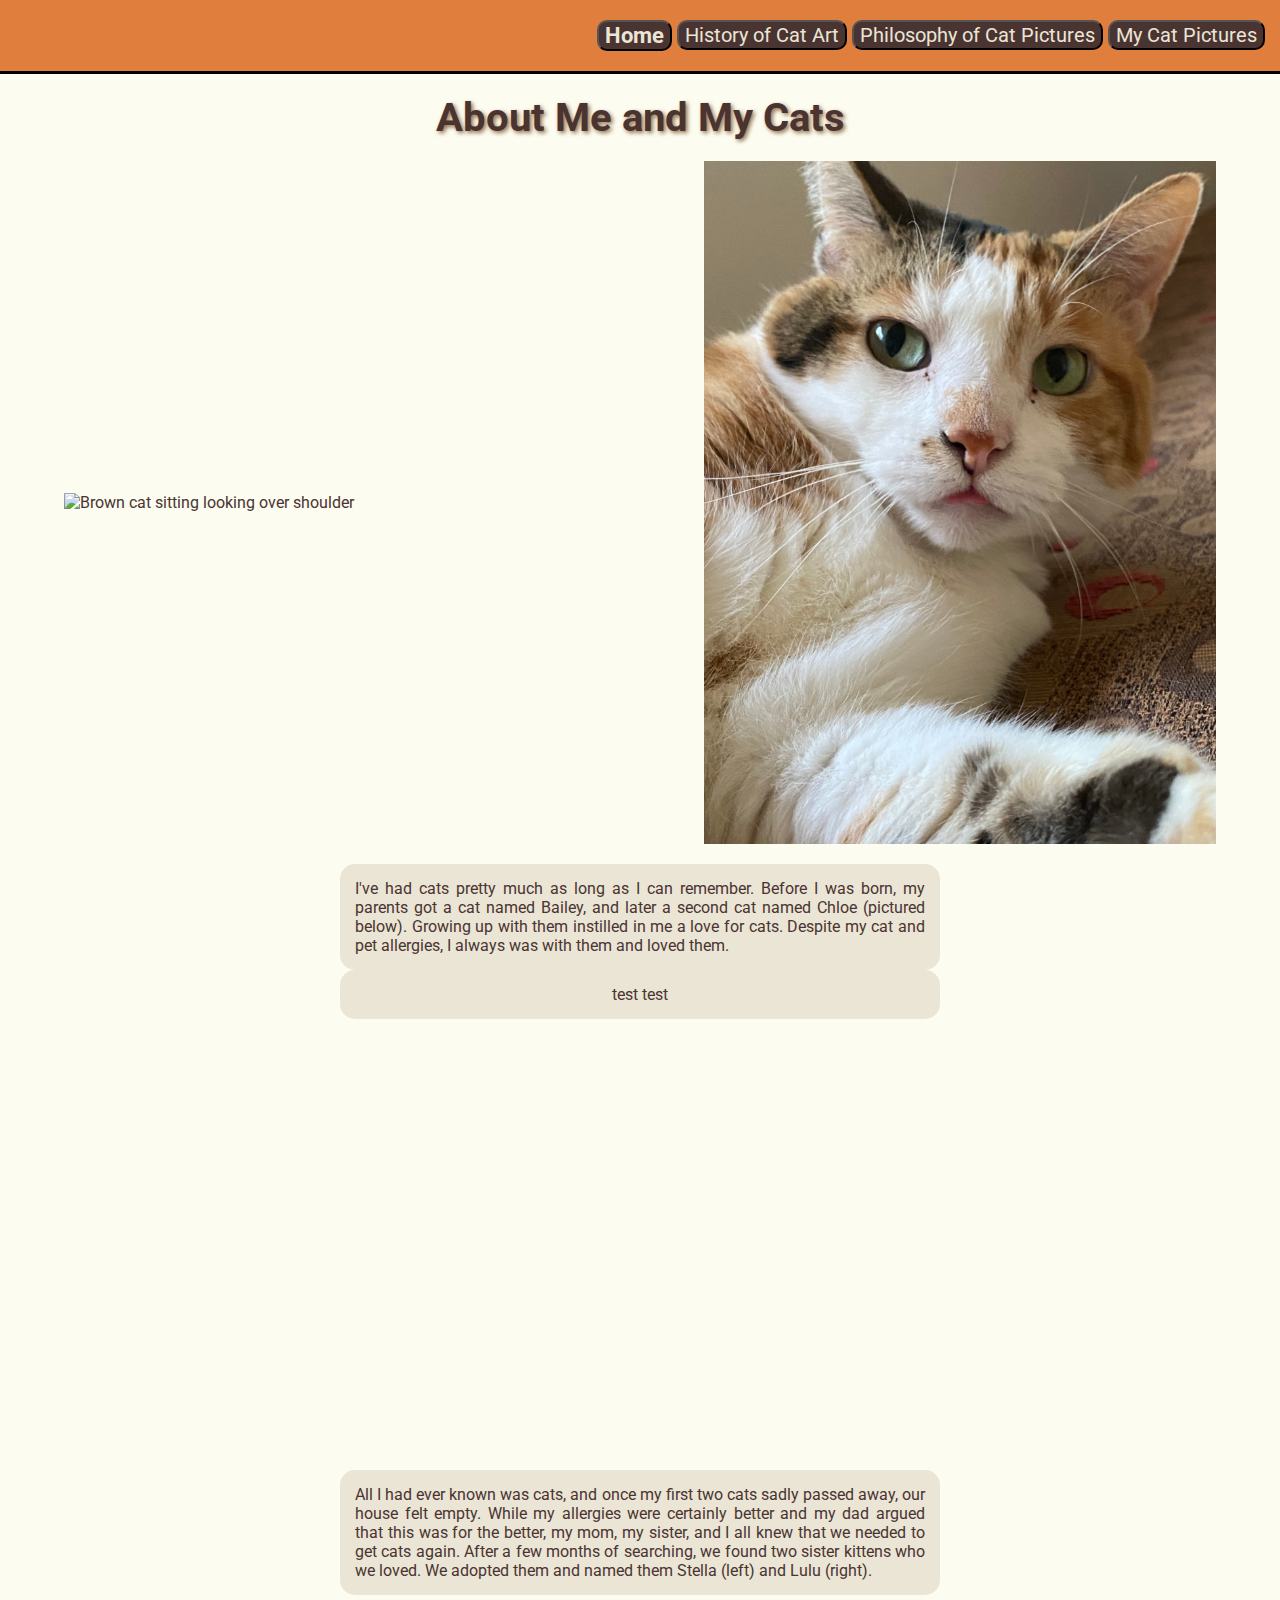
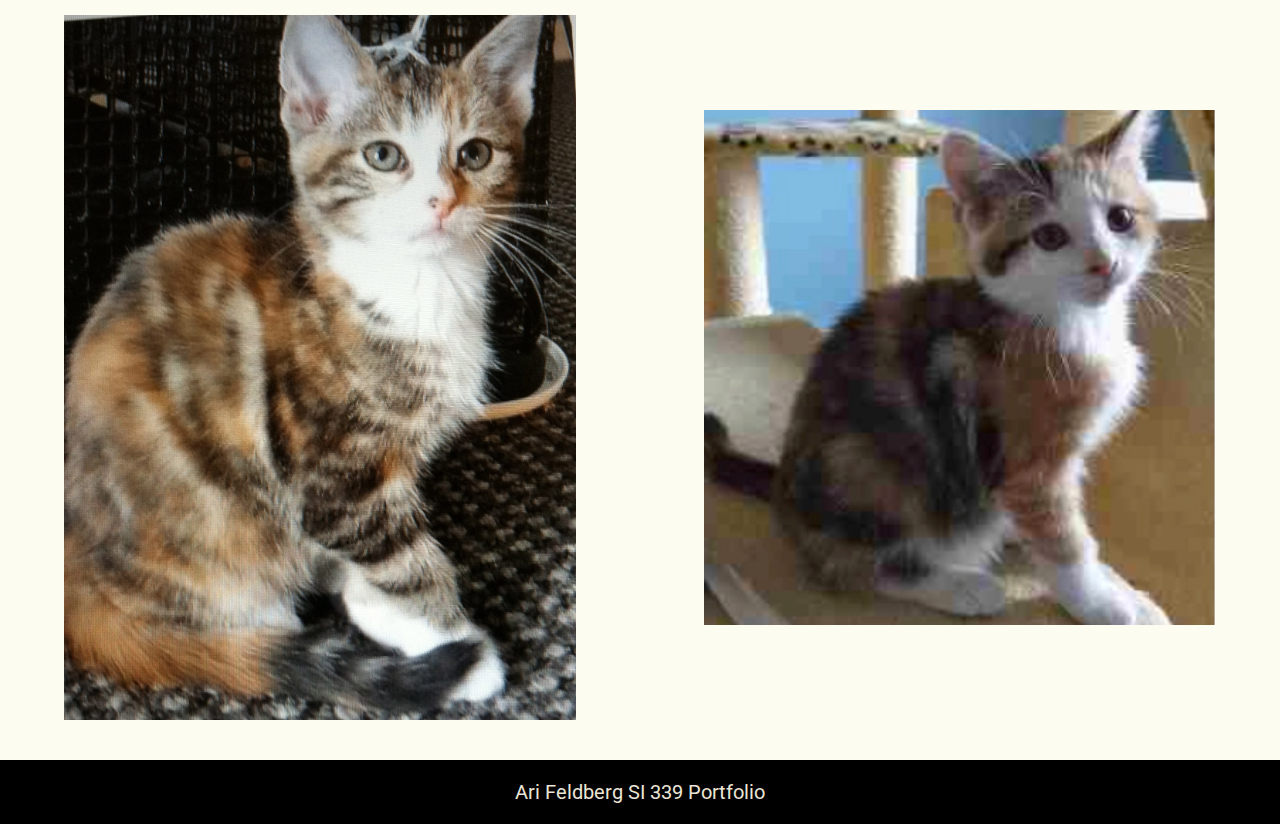
==== index.html @ af3c1567 "all files, but not done" ====
<!DOCTYPE html>
<html lang="en">
    <head>
        <meta charset="utf-8">
        <meta name="viewport" content="width=device-width, initial-scale-1.0">
        <link rel="stylesheet" type="text/css" href="css/html5reset.css">
        <link rel="stylesheet" type="text/css" href="css/style.css">
        <link rel="preconnect" href="https://fonts.googleapis.com">
        <link rel="preconnect" href="https://fonts.gstatic.com" crossorigin>
        <link href="https://fonts.googleapis.com/css2?family=Roboto:wght@400;700&display=swap" rel="stylesheet"> 
        <link rel="icon" type="image/x-icon" href="images/catpeek.gif">
        <title>Ari's Cat Homepage</title>
    </head>
    <body>
        <div class="skip"><a href="#skip">Skip to Main Content</a></div>
        <header class="aboutme">
            <nav>
                <ul class="nav_links">
                    <li class="nav_item"><a href="index.html"><button id="current">Home</button></a></li>
                    <li class="nav_item"><a href="history.html"><button>History of Cat Art</button></a></li>
                    <li class="nav_item"><a href="philosophy.html"><button>Philosophy of Cat Pictures</button></a></li>
                    <li class="nav_item"><a href="catpics.html"><button>My Cat Pictures</button></a></li>
                </ul>
            </nav>
        </header>
        <main class="aboutme" id="skip">
            <h1>About Me and My Cats</h1>
            <div class="articlevertpics">
                <img src="images/stellalookingback.jpeg" alt="Brown cat sitting looking over shoulder">
                <img src="images/lululayingback.jpeg" alt="closeup pic of cat's face">
            </div>
            <p>
                I've had cats pretty much as long as I can remember. Before I was born, 
                my parents got a cat named Bailey, and later a second cat 
                named Chloe (pictured below). Growing up with them instilled in me a love for cats. Despite
                my cat and pet allergies, I always was with them and loved them. 

            </p>
            <div class="articlepics">
                <img src="images/chloe.JPG" alt="Cat in box looking at camera"><p>test test</p></img>
            </div>
            <p>
                All I had ever known was cats, and once my first two cats sadly passed away, our house felt empty.
                While my allergies were certainly better and my dad argued that this was for the better, my mom, my sister, and I all 
                knew that we needed to get cats again. After a few months of searching, we found two sister kittens who we loved. 
                We adopted them and named them Stella (left) and Lulu (right). 
            </p>
            <div class="articlevertpics">
                <img src="images/stellakitten.JPG" alt="Kitten looking at camera">
                <img src="images/lulukitten.jpeg" alt="Kitten looking at camera">
            </div>
        </main>
        <footer>
            <p>Ari Feldberg SI 339 Portfolio</p>
        </footer>
    </body>
</html>
---- css/style.css ----
header{
    display: flex;
    flex-direction: column;
    align-items: center;
    width: 100%;
    font-size: 20px;
    background-color: #e07e3d; /* e7ac62 */
    border-bottom: 3px solid #000000;
}

body{
    background-color: #fcfcf0; /* e3c192 */
    color: #4a3432; /* 5b6470 */
    font-family: 'Roboto', sans-serif;
}

.nav_links{
    text-align: center;
    margin: 15px;
}

.nav_item a{
    text-decoration: none;
    color: #ebe5d5;
    text-align: center;
    margin: auto;
    height: 0;
}

.articlevertpics{
    display: flex;
    align-items: center;
    justify-content: space-around;
    width: 100%;
}

.articlevertpics img{
    margin: 20px 5px;
    width: 40%;
    height: auto;
    display: block;
}

.articlepics img{
    display: block;
    width: 60%;
    height: auto;
    margin: 20px auto;
}

h1{
    font-size: 35px;
    text-align: center;
    margin-top: 20px;
    font-weight: 700;
    text-shadow: 2px 2px 4px #8f6c49;
}

h2{
    font-size: 30px;
    text-align: center;
    font-weight: 700;
    margin-bottom: 5px;
}

main p{
    display: flex;
    width: 300px;
    margin: auto;
    background-color: #ebe5d5;
    justify-content: center;
    padding: 15px;
    border-radius: 15px;
    text-align: justify;
}

button{
    display: block;
    background-color: #4a3432; /* 5c90b5 */
    font-size: 25px;
    margin: 5px auto;
    border-radius: 10px;
    color: #ebe5d5;
    font-family: 'Roboto', sans-serif;
}

#current{ 
    font-weight: bold;
    font-size: 28px;
}

footer{
    text-align: center;
    padding: 20px;
    font-size: 20px;
    background-color: #000000;
    color: #ebe5d5;
    margin-top: 20px;
    font-weight: 700;
}

.gallery{
    display: grid;
    width: 95%;
    margin: auto;
    margin-top: 10px;
    grid-template-columns: 1fr 1fr;
    grid-gap: 4px;
}

.gallery .vertical1{
    grid-column-start: 1;
    grid-column-end: 2;
}

.gallery .vertical2{
    grid-column-start: 2;
    grid-column-end: 3;
}

.gallery .horizontal1, .gallery .horizontal2{
    grid-column-start: 1;
    grid-column-end: 3;
}

.skip a{
    display: none;
}

@media screen and (min-width: 760px) {
    .gallery{
        grid-template-columns: 1fr 1fr 1fr;
    }

    .gallery .vertical1{
        grid-column-start: 3;
        grid-column-end: 4;
        height: 100%;
        overflow: hidden;
    }
    
    .gallery .vertical2{
        grid-column-start: 1;
        grid-column-end: 2;
        height: 100%;
        overflow: hidden;
    }

    .gallery .horizontal1{
        grid-column-start: 1;
        grid-column-end: 3;
    }

    .gallery .horizontal2{
        grid-column-start: 2;
        grid-column-end: 4;
    }

    main p{
        width: 600px;
    }

    h1{ 
        font-size: 40px;
    }

    .skip a{
        background: white;
        left: 0;
        padding: 6px;
        -webkit-transition: top 1s ease-out;
        transition: top 1s ease-out;
        z-index: 1;
        position: absolute;
        top: -40px;
        border: 3px solid #000000;
        border-radius: 10px; 
        font-weight: bold;
        color: #0000ff;
    }

    .skip a:focus{
    position: absolute;
    top: 0px;
    }
}


@media screen and (min-width: 1150px) {
    header{
        flex-direction: row;
        width: 100%;
    }

    nav{
        margin-left: auto;
    }

    .nav_links{
        display: flex;
        margin-left: auto;
    }

    .nav_item{
        margin-left: 5px;
    }

    button{
        font-size: 20px;
        transition: font-size 0.2s ease-in 0.1s;
    }

    button:hover, button:focus, #current:hover, #current:focus{
        font-size: 115%;
    }

    #current{
        font-size: 22px;
    }

    .articlevertpics{
        margin-right: auto;
    }

    .articlepics img{
        display: none;
        text-align: center;
    }

    .articlepics{
        background-image: url("../images/chloe.JPG");
        min-height: 500px;
        background-attachment: fixed;
        background-position: center;
        background-size: 80%;
        background-repeat: no-repeat;
        margin: auto;
    }

    .articlepics p{
        
    }

    .skip a{
        background: white;
        left: 0;
        padding: 6px;
        -webkit-transition: top 1s ease-out;
        transition: top 1s ease-out;
        z-index: 1;
        position: absolute;
        top: -40px;
        border: 3px solid #000000;
        border-radius: 10px; 
        font-weight: bold;
        color: #0000ff;
    }

    .skip a:focus{
    position: absolute;
    top: 0px;
    }
}
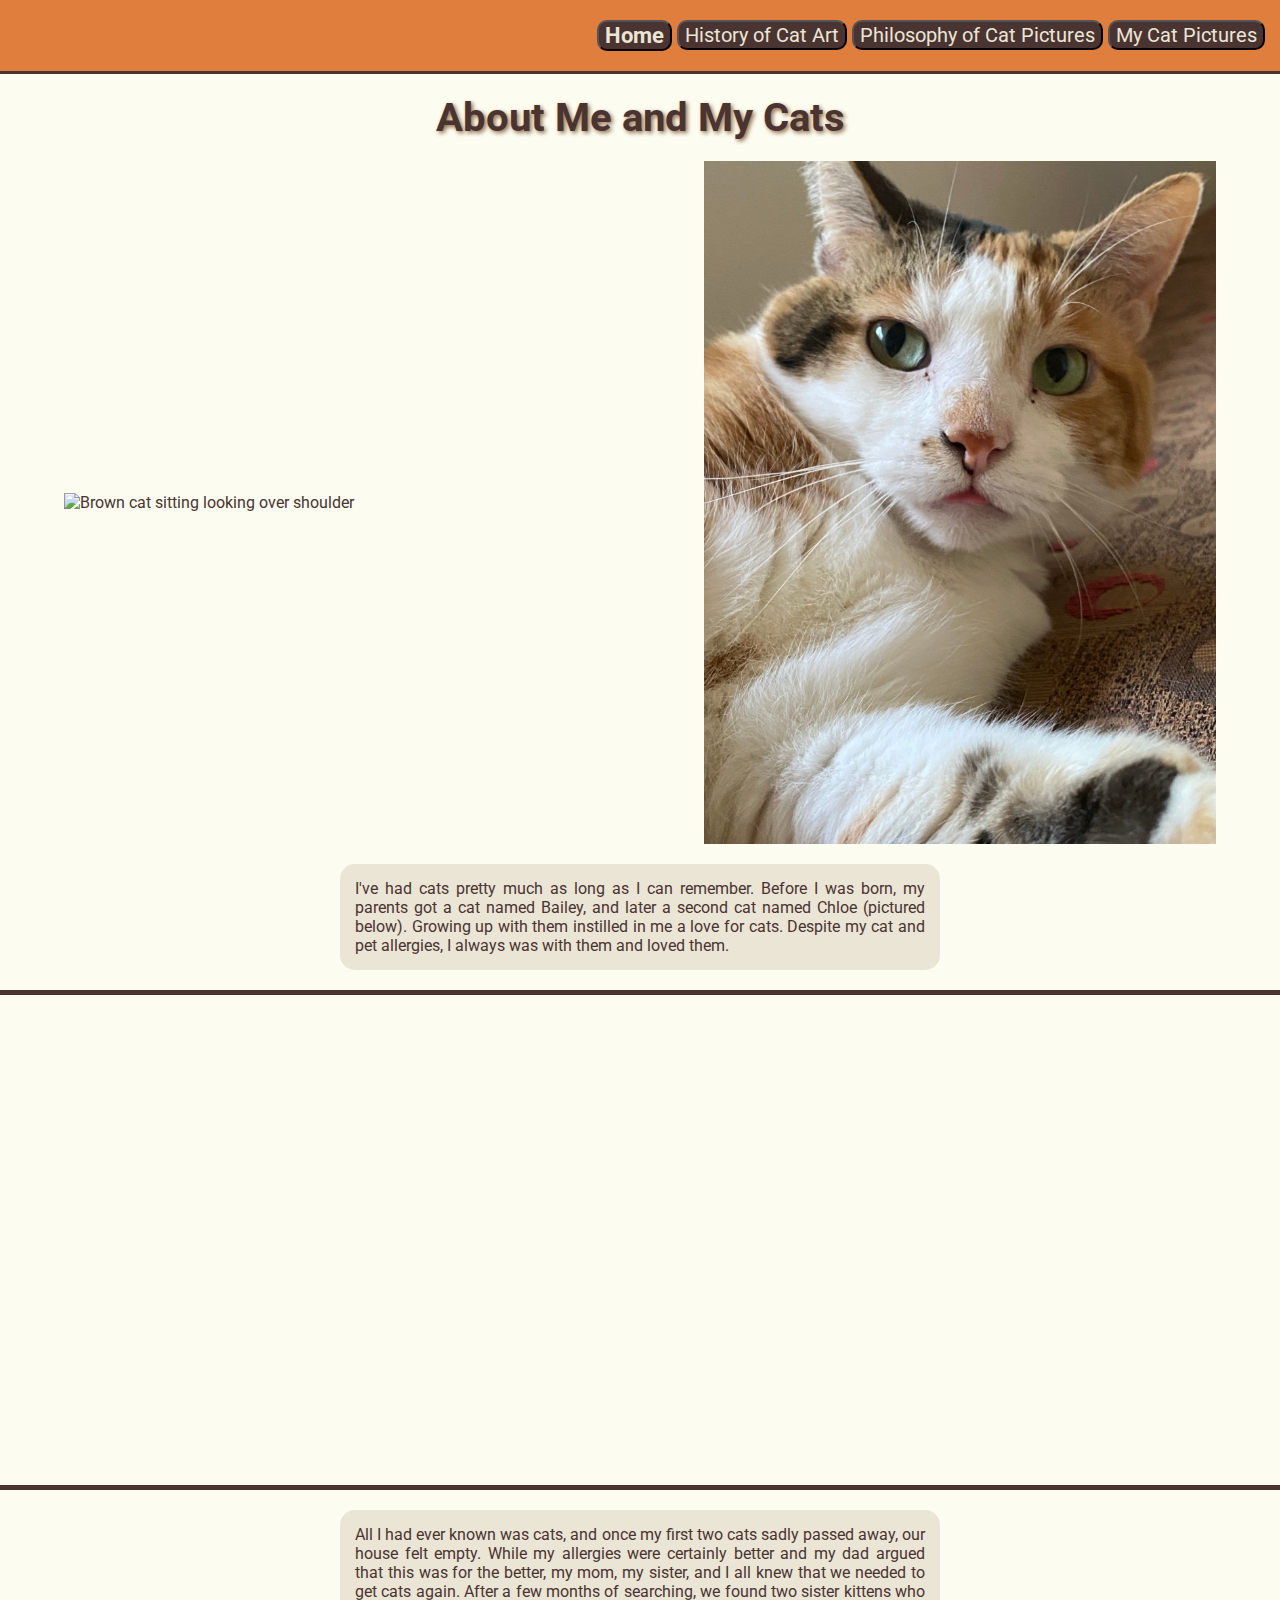
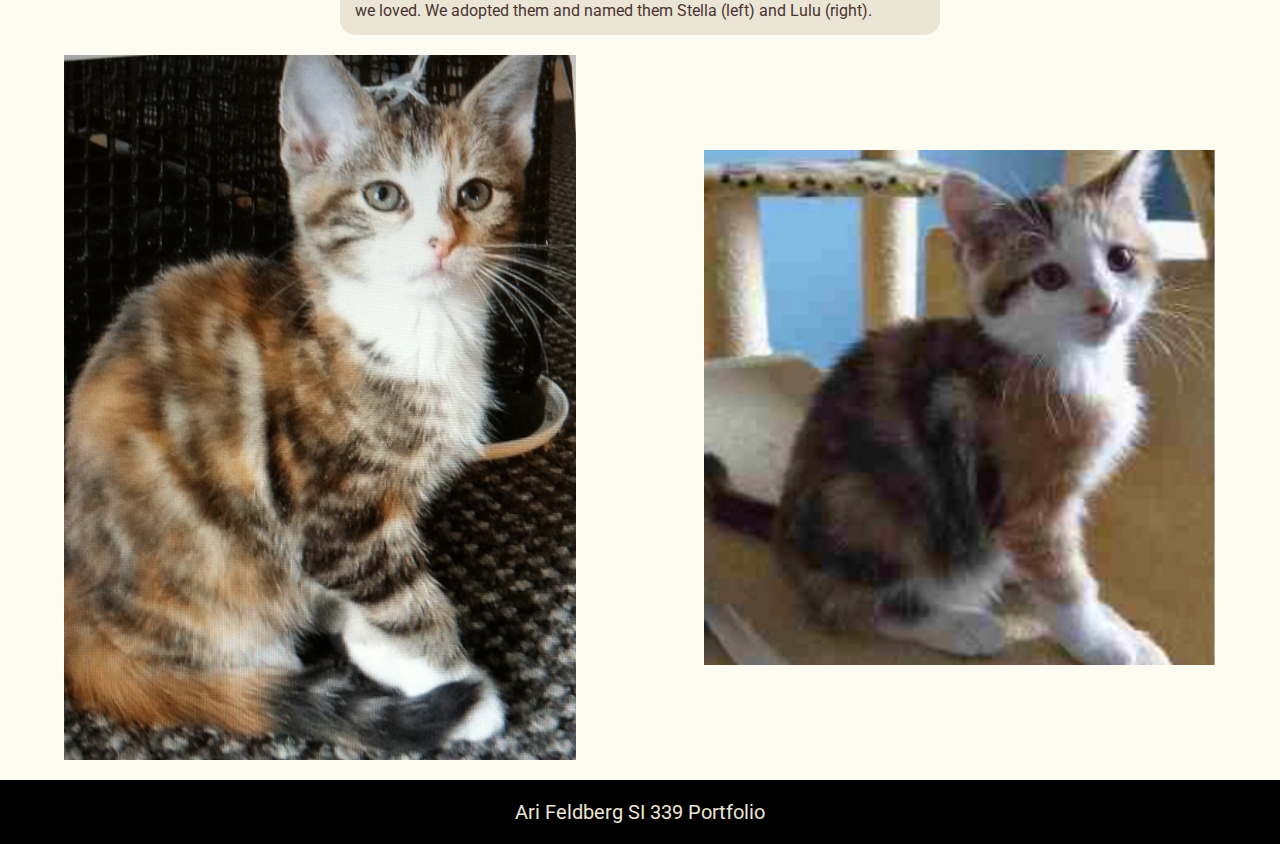
==== commit 0fee08a9: "made some fixes and added google analytics stuff" ====
--- a/index.html
+++ b/index.html
@@ -9,6 +9,15 @@
         <link rel="preconnect" href="https://fonts.gstatic.com" crossorigin>
         <link href="https://fonts.googleapis.com/css2?family=Roboto:wght@400;700&display=swap" rel="stylesheet"> 
         <link rel="icon" type="image/x-icon" href="images/catpeek.gif">
+        <!-- Global site tag (gtag.js) - Google Analytics -->
+        <script async src="https://www.googletagmanager.com/gtag/js?id=G-DJX1DTWHN5"></script>
+        <script>
+            window.dataLayer = window.dataLayer || [];
+            function gtag(){dataLayer.push(arguments);}
+            gtag('js', new Date());
+
+            gtag('config', 'G-DJX1DTWHN5');
+        </script>
         <title>Ari's Cat Homepage</title>
     </head>
     <body>
@@ -37,7 +46,7 @@
 
             </p>
             <div class="articlepics">
-                <img src="images/chloe.JPG" alt="Cat in box looking at camera"><p>test test</p></img>
+                <img src="images/chloe.JPG" alt="Cat in box looking at camera"></img>
             </div>
             <p>
                 All I had ever known was cats, and once my first two cats sadly passed away, our house felt empty.
--- a/css/style.css
+++ b/css/style.css
@@ -4,13 +4,13 @@
     align-items: center;
     width: 100%;
     font-size: 20px;
-    background-color: #e07e3d; /* e7ac62 */
-    border-bottom: 3px solid #000000;
+    background-color: #e07e3d; 
+    border-bottom: 3px solid #4a3432;
 }
 
 body{
-    background-color: #fcfcf0; /* e3c192 */
-    color: #4a3432; /* 5b6470 */
+    background-color: #fcfcf0; 
+    color: #4a3432; 
     font-family: 'Roboto', sans-serif;
 }
 
@@ -35,7 +35,7 @@
 }
 
 .articlevertpics img{
-    margin: 20px 5px;
+    margin: 0px 5px;
     width: 40%;
     height: auto;
     display: block;
@@ -45,13 +45,13 @@
     display: block;
     width: 60%;
     height: auto;
-    margin: 20px auto;
+    margin: 0px auto;
 }
 
 h1{
     font-size: 35px;
     text-align: center;
-    margin-top: 20px;
+    margin: 20px;
     font-weight: 700;
     text-shadow: 2px 2px 4px #8f6c49;
 }
@@ -66,7 +66,7 @@
 main p{
     display: flex;
     width: 300px;
-    margin: auto;
+    margin: 20px auto;
     background-color: #ebe5d5;
     justify-content: center;
     padding: 15px;
@@ -228,17 +228,47 @@
     }
 
     .articlepics{
-        background-image: url("../images/chloe.JPG");
         min-height: 500px;
         background-attachment: fixed;
         background-position: center;
-        background-size: 80%;
+        background-size: cover;
         background-repeat: no-repeat;
         margin: auto;
-    }
-
-    .articlepics p{
-        
+        border-top: 5px solid #4a3432;
+        border-bottom: 5px solid #4a3432;
+    }
+
+    .aboutme .articlepics{
+        background-image: url("../images/chloe.JPG");
+    }
+
+    .history #ancient{
+        background-image: url("../images/ancientegyptcat.jpg");
+    }
+
+    .history #egyptstatue{
+        background-image: url("../images/egyptcatstatues.jpg");
+    }
+
+    .history #daguerreotype{
+        background-image: url("../images/CatDaguerreotype.png");
+    }
+
+    .philosophy .articlepics{
+        background-image: url("../images/catsatsink.jpeg");
+    }
+
+    .history p{
+        margin-top: 20px;
+        margin-bottom: 20px;
+    }
+
+    .history h2{
+        margin-top: 20px;
+    }
+
+    .history h1{
+        margin-bottom: 20px;
     }
 
     .skip a{
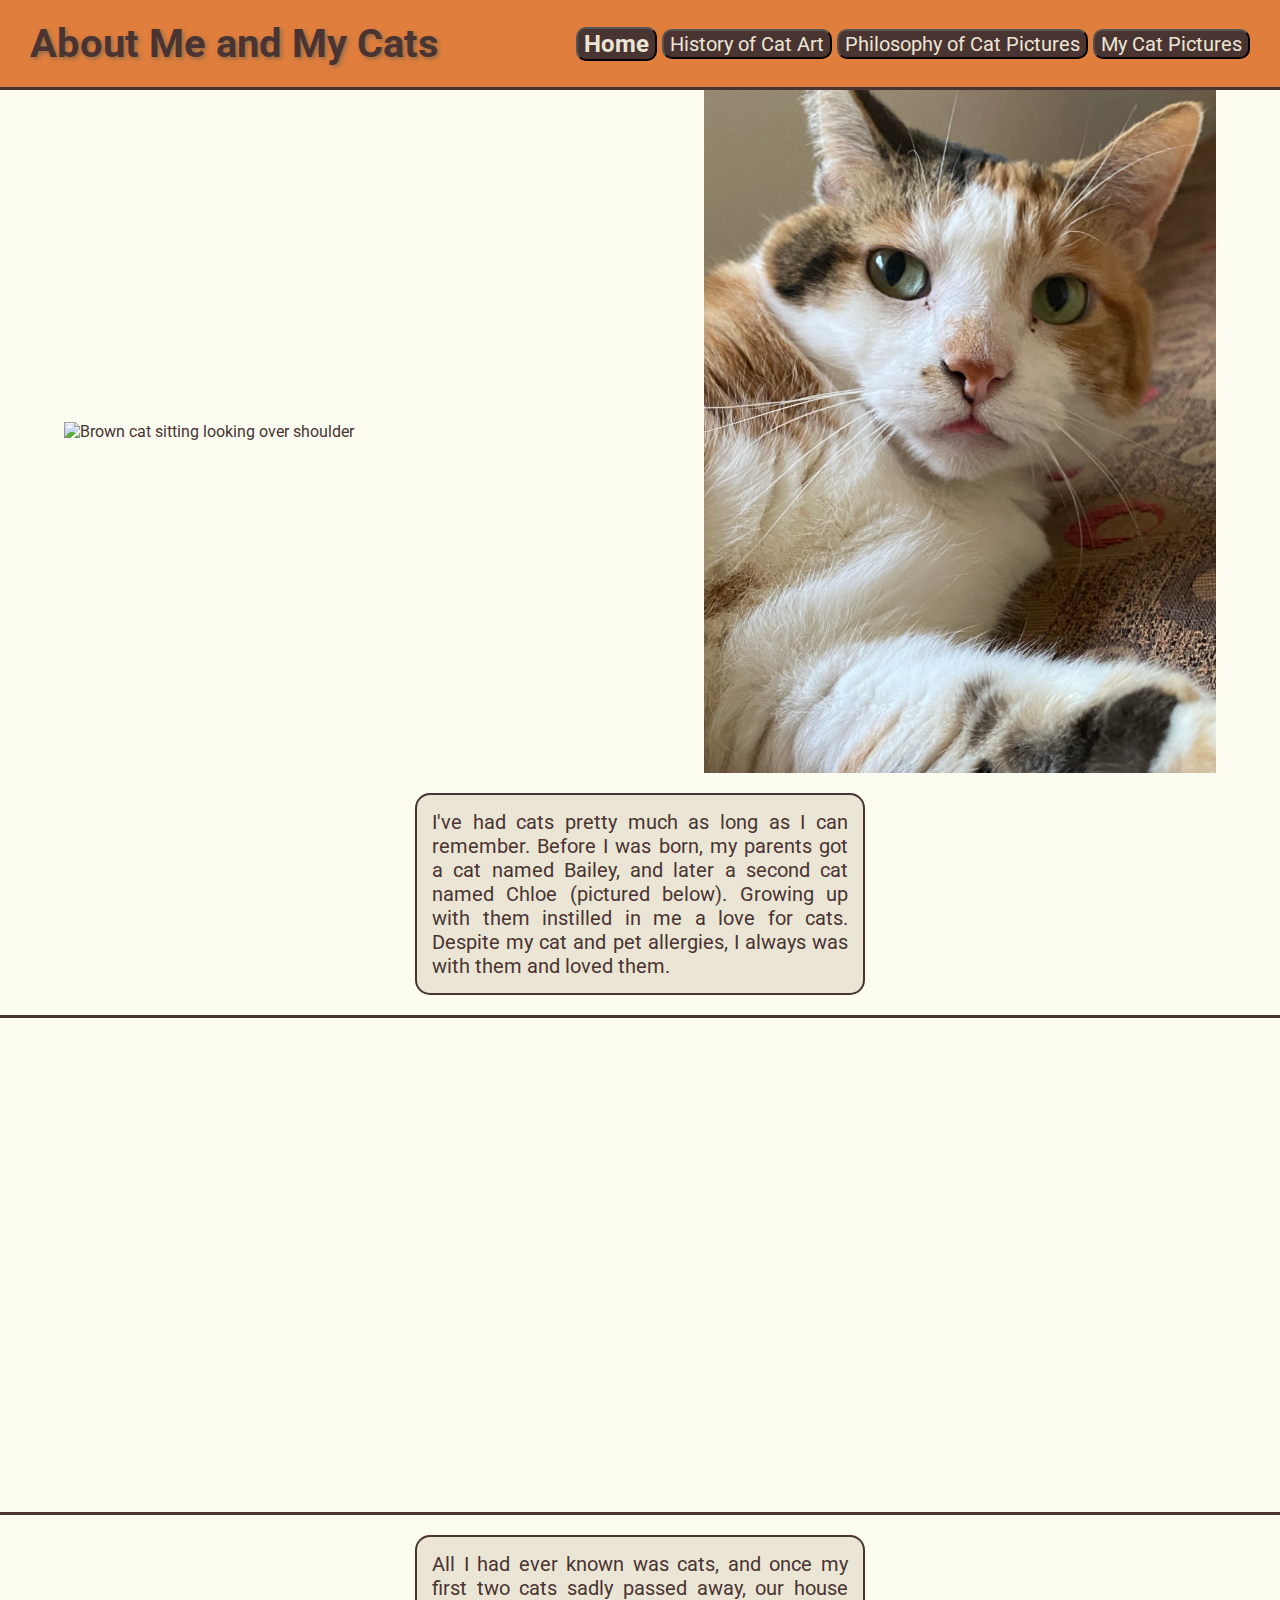
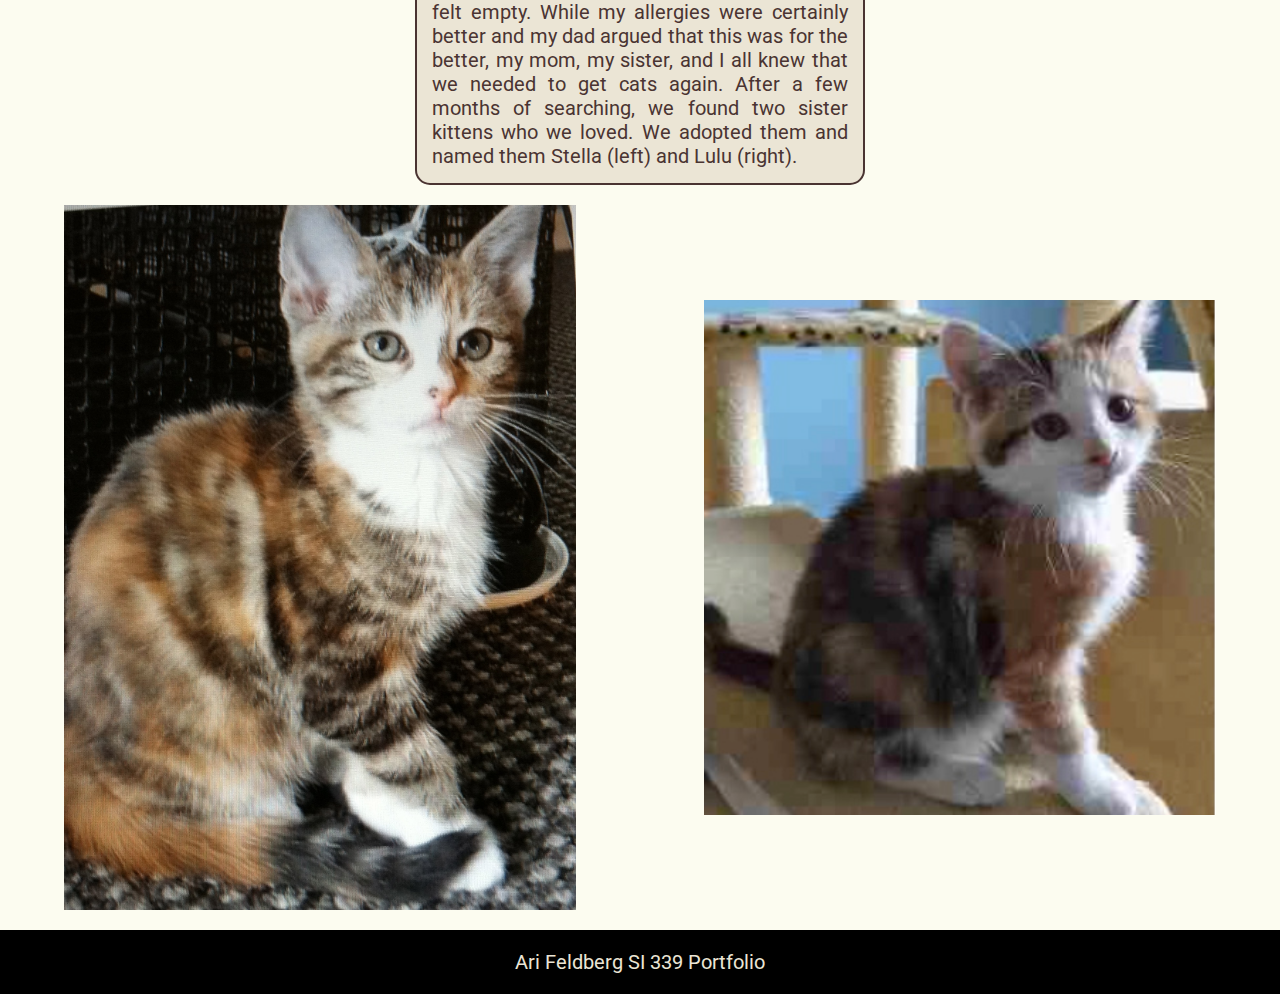
==== commit 7bb6201d: "more changes" ====
--- a/index.html
+++ b/index.html
@@ -23,6 +23,7 @@
     <body>
         <div class="skip"><a href="#skip">Skip to Main Content</a></div>
         <header class="aboutme">
+            <h1>About Me and My Cats</h1>
             <nav>
                 <ul class="nav_links">
                     <li class="nav_item"><a href="index.html"><button id="current">Home</button></a></li>
--- a/css/style.css
+++ b/css/style.css
@@ -8,6 +8,10 @@
     border-bottom: 3px solid #4a3432;
 }
 
+header h1{
+    display: none;
+}
+
 body{
     background-color: #fcfcf0; 
     color: #4a3432; 
@@ -60,7 +64,7 @@
     font-size: 30px;
     text-align: center;
     font-weight: 700;
-    margin-bottom: 5px;
+    margin-top: 20px;
 }
 
 main p{
@@ -72,6 +76,7 @@
     padding: 15px;
     border-radius: 15px;
     text-align: justify;
+    border: 2px solid #4a3432;
 }
 
 button{
@@ -162,6 +167,10 @@
 
     h1{ 
         font-size: 40px;
+    }
+
+    header h1{
+        display: none;
     }
 
     .skip a{
@@ -190,6 +199,14 @@
     header{
         flex-direction: row;
         width: 100%;
+        position: sticky;
+        top: 0px;
+        
+    }
+
+    header h1{
+        display: block;
+        margin: 20px 30px;
     }
 
     nav{
@@ -199,6 +216,8 @@
     .nav_links{
         display: flex;
         margin-left: auto;
+        align-items: center;
+        margin-right: 30px;
     }
 
     .nav_item{
@@ -210,12 +229,16 @@
         transition: font-size 0.2s ease-in 0.1s;
     }
 
-    button:hover, button:focus, #current:hover, #current:focus{
+    #current{
+        font-size: 24px;
+    }
+
+    button:hover, button:focus{
         font-size: 115%;
     }
 
-    #current{
-        font-size: 22px;
+    #current:hover, #current:focus{
+        font-size: calc(24px*1.15);
     }
 
     .articlevertpics{
@@ -234,8 +257,8 @@
         background-size: cover;
         background-repeat: no-repeat;
         margin: auto;
-        border-top: 5px solid #4a3432;
-        border-bottom: 5px solid #4a3432;
+        border-top: 3px solid #4a3432;
+        border-bottom: 3px solid #4a3432;
     }
 
     .aboutme .articlepics{
@@ -258,17 +281,13 @@
         background-image: url("../images/catsatsink.jpeg");
     }
 
-    .history p{
-        margin-top: 20px;
-        margin-bottom: 20px;
-    }
-
-    .history h2{
-        margin-top: 20px;
-    }
-
-    .history h1{
-        margin-bottom: 20px;
+    main p{
+        width: 450px;
+        font-size: 20px;
+    }    
+    
+    main h1{
+        display: none;
     }
 
     .skip a{
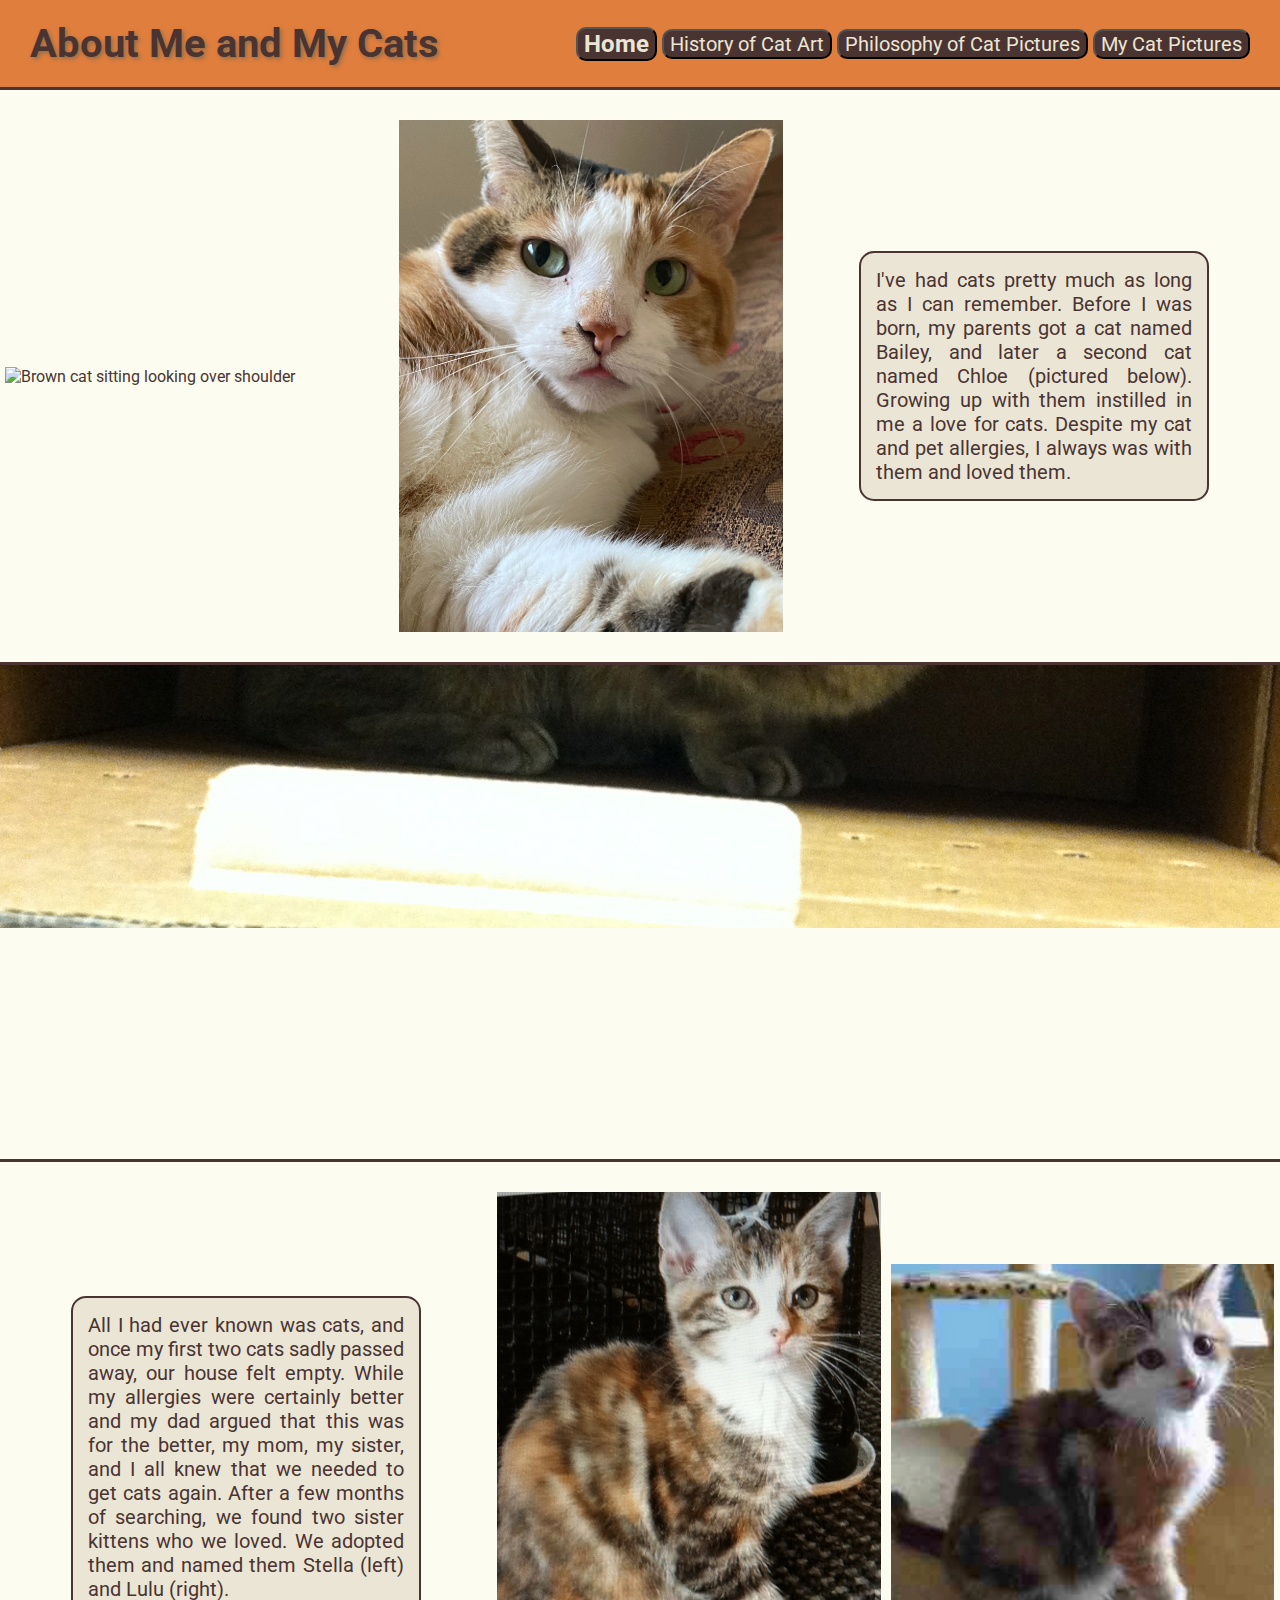
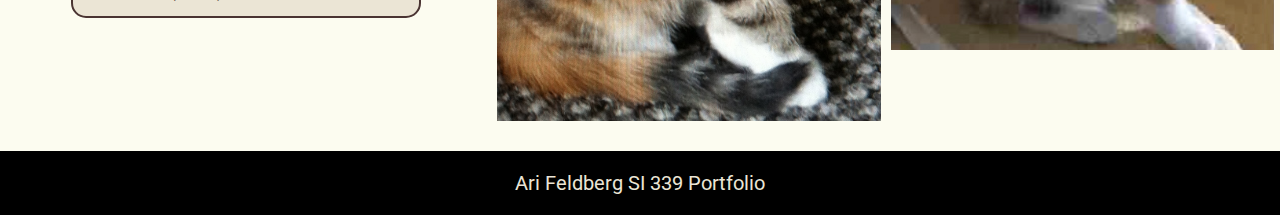
==== commit 0b322a06: "changes" ====
--- a/index.html
+++ b/index.html
@@ -38,13 +38,18 @@
             <div class="articlevertpics">
                 <img src="images/stellalookingback.jpeg" alt="Brown cat sitting looking over shoulder">
                 <img src="images/lululayingback.jpeg" alt="closeup pic of cat's face">
+                <p>
+                    I've had cats pretty much as long as I can remember. Before I was born, 
+                    my parents got a cat named Bailey, and later a second cat 
+                    named Chloe (pictured below). Growing up with them instilled in me a love for cats. Despite
+                    my cat and pet allergies, I always was with them and loved them. 
+                </p>
             </div>
             <p>
                 I've had cats pretty much as long as I can remember. Before I was born, 
                 my parents got a cat named Bailey, and later a second cat 
                 named Chloe (pictured below). Growing up with them instilled in me a love for cats. Despite
                 my cat and pet allergies, I always was with them and loved them. 
-
             </p>
             <div class="articlepics">
                 <img src="images/chloe.JPG" alt="Cat in box looking at camera"></img>
@@ -56,6 +61,12 @@
                 We adopted them and named them Stella (left) and Lulu (right). 
             </p>
             <div class="articlevertpics">
+                <p>
+                    All I had ever known was cats, and once my first two cats sadly passed away, our house felt empty.
+                    While my allergies were certainly better and my dad argued that this was for the better, my mom, my sister, and I all 
+                    knew that we needed to get cats again. After a few months of searching, we found two sister kittens who we loved. 
+                    We adopted them and named them Stella (left) and Lulu (right). 
+                </p>
                 <img src="images/stellakitten.JPG" alt="Kitten looking at camera">
                 <img src="images/lulukitten.jpeg" alt="Kitten looking at camera">
             </div>
--- a/css/style.css
+++ b/css/style.css
@@ -281,10 +281,34 @@
         background-image: url("../images/catsatsink.jpeg");
     }
 
+    .articlevertpics{
+        margin-top: 30px;
+        margin-bottom: 30px;
+    }
+
+    .articlevertpics img{
+        width: 30%;
+    }
+
+    .articlevertpics p{
+        display: block;
+    }
+
     main p{
-        width: 450px;
+        width: 350px;
         font-size: 20px;
+        display: none;
     }    
+
+    .history p{
+        display: block;
+        width: 500px;
+    }
+
+    .philosophy #visible{
+        display: block;
+        width: 500px;
+    }
     
     main h1{
         display: none;
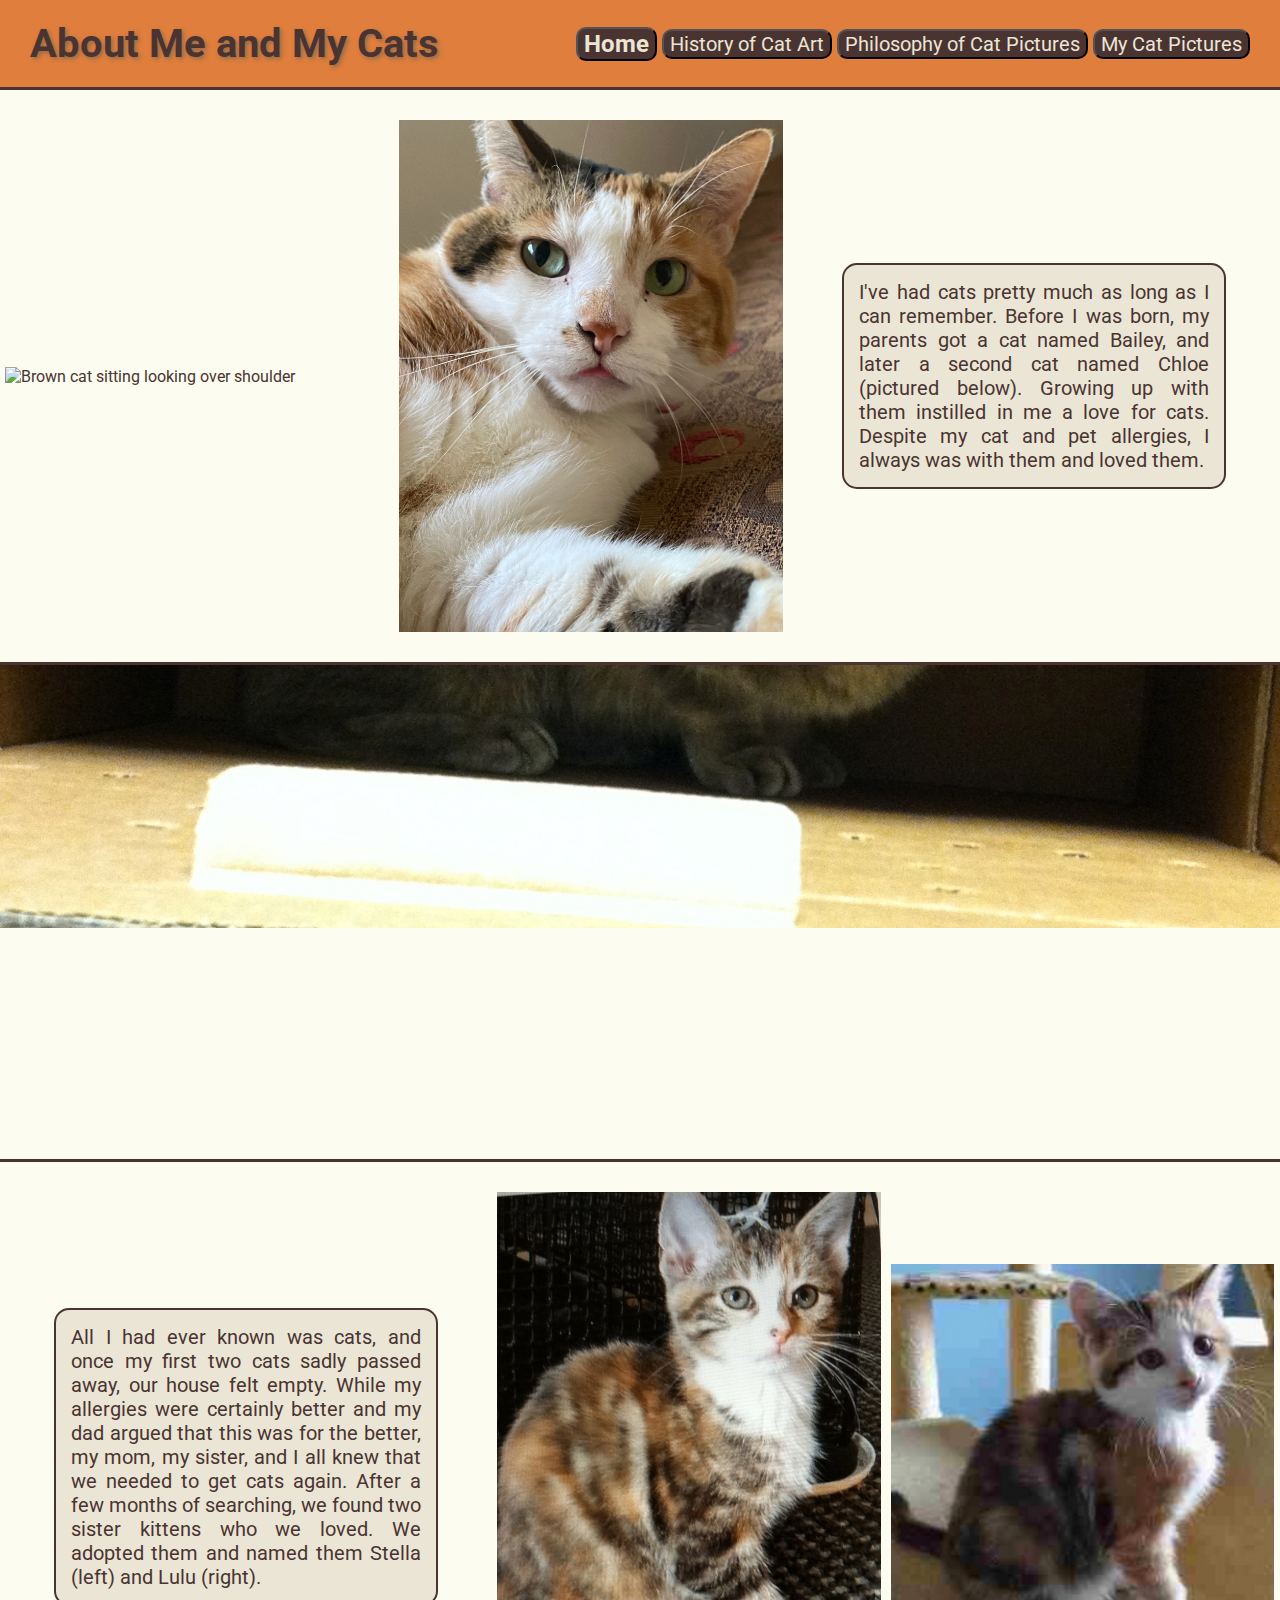
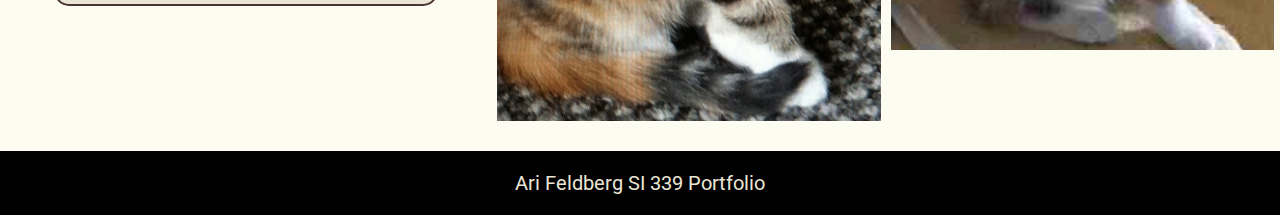
==== commit 5ce8aec1: "added bootstrap stuff and image gallery carousel" ====
--- a/index.html
+++ b/index.html
@@ -3,6 +3,7 @@
     <head>
         <meta charset="utf-8">
         <meta name="viewport" content="width=device-width, initial-scale-1.0">
+        <link href="https://cdn.jsdelivr.net/npm/bootstrap@5.1.3/dist/css/bootstrap.min.css" rel="stylesheet" integrity="sha384-1BmE4kWBq78iYhFldvKuhfTAU6auU8tT94WrHftjDbrCEXSU1oBoqyl2QvZ6jIW3" crossorigin="anonymous">
         <link rel="stylesheet" type="text/css" href="css/html5reset.css">
         <link rel="stylesheet" type="text/css" href="css/style.css">
         <link rel="preconnect" href="https://fonts.googleapis.com">
@@ -74,5 +75,6 @@
         <footer>
             <p>Ari Feldberg SI 339 Portfolio</p>
         </footer>
+        <script src="https://cdn.jsdelivr.net/npm/bootstrap@5.1.3/dist/js/bootstrap.bundle.min.js" integrity="sha384-ka7Sk0Gln4gmtz2MlQnikT1wXgYsOg+OMhuP+IlRH9sENBO0LRn5q+8nbTov4+1p" crossorigin="anonymous"></script>
     </body>
 </html>--- a/css/style.css
+++ b/css/style.css
@@ -132,6 +132,14 @@
     display: none;
 }
 
+.articlepics p{
+    display: none;
+}
+
+.articlevertpics p{
+    display: none;
+}
+
 @media screen and (min-width: 760px) {
     .gallery{
         grid-template-columns: 1fr 1fr 1fr;
@@ -170,6 +178,14 @@
     }
 
     header h1{
+        display: none;
+    }
+
+    .articlepics p{
+        display: none;
+    }
+
+    .articlevertpics p{
         display: none;
     }
 
@@ -201,7 +217,7 @@
         width: 100%;
         position: sticky;
         top: 0px;
-        
+        z-index: 4;
     }
 
     header h1{
@@ -277,10 +293,6 @@
         background-image: url("../images/CatDaguerreotype.png");
     }
 
-    .philosophy .articlepics{
-        background-image: url("../images/catsatsink.jpeg");
-    }
-
     .articlevertpics{
         margin-top: 30px;
         margin-bottom: 30px;
@@ -292,6 +304,7 @@
 
     .articlevertpics p{
         display: block;
+        width: 30%;
     }
 
     main p{
@@ -302,16 +315,83 @@
 
     .history p{
         display: block;
-        width: 500px;
-    }
-
-    .philosophy #visible{
+        width: 550px;
+    }
+
+    .articlepics p{
         display: block;
-        width: 500px;
+        width: 35%;
+        height: fit-content;
+    }
+
+    .philosophy .articlepics img{
+        display: block;
+        width: 55%;
+    }
+
+    .philosophy .articlepics{
+        border: none;
+        display: flex;
+        min-height: 0px;
+        align-items: center;
     }
     
     main h1{
         display: none;
+    }
+
+    .container-lg{
+        width: 80%;
+    }
+
+    .carousel-inner img{
+        height: 500px;
+        margin: auto;
+    }
+
+    .carousel-inner{
+        position: static;
+        width: 100%;
+        overflow: hidden;
+        background-color: #e07e3d;
+        border-radius: 50px;
+        border: 3px solid #4a3432;
+    }
+
+    .carousel-inner  {
+        position: relative;
+        /* display: none; */
+        -webkit-transition: 10s ease-in-out left;
+        -moz-transition: 10s ease-in-out left;
+        -o-transition: 10s ease-in-out left;
+        transition: 10s ease-in-out left;
+    }
+
+    .carousel-control-prev-icon{
+        background-image: url("../images/catpawleft.png");
+        padding: 30px;
+    }
+
+    .carousel-control-next-icon{
+        background-image: url("../images/catpawright.png");
+        padding: 30px;
+    }
+
+    .carousel-indicators {
+        background-color: #000000;
+        opacity: 70%;
+        width: 40%;
+        margin: auto;
+        margin-bottom: 20px;
+        border-radius: 50px;
+    }
+    
+    .carousel-control-next-icon p, .carousel-control-prev-icon p{
+        position:relative;
+        margin-top: 35px;
+        right: 17px;
+        color: #000000;
+        text-decoration-color: #000000;
     }
 
     .skip a{
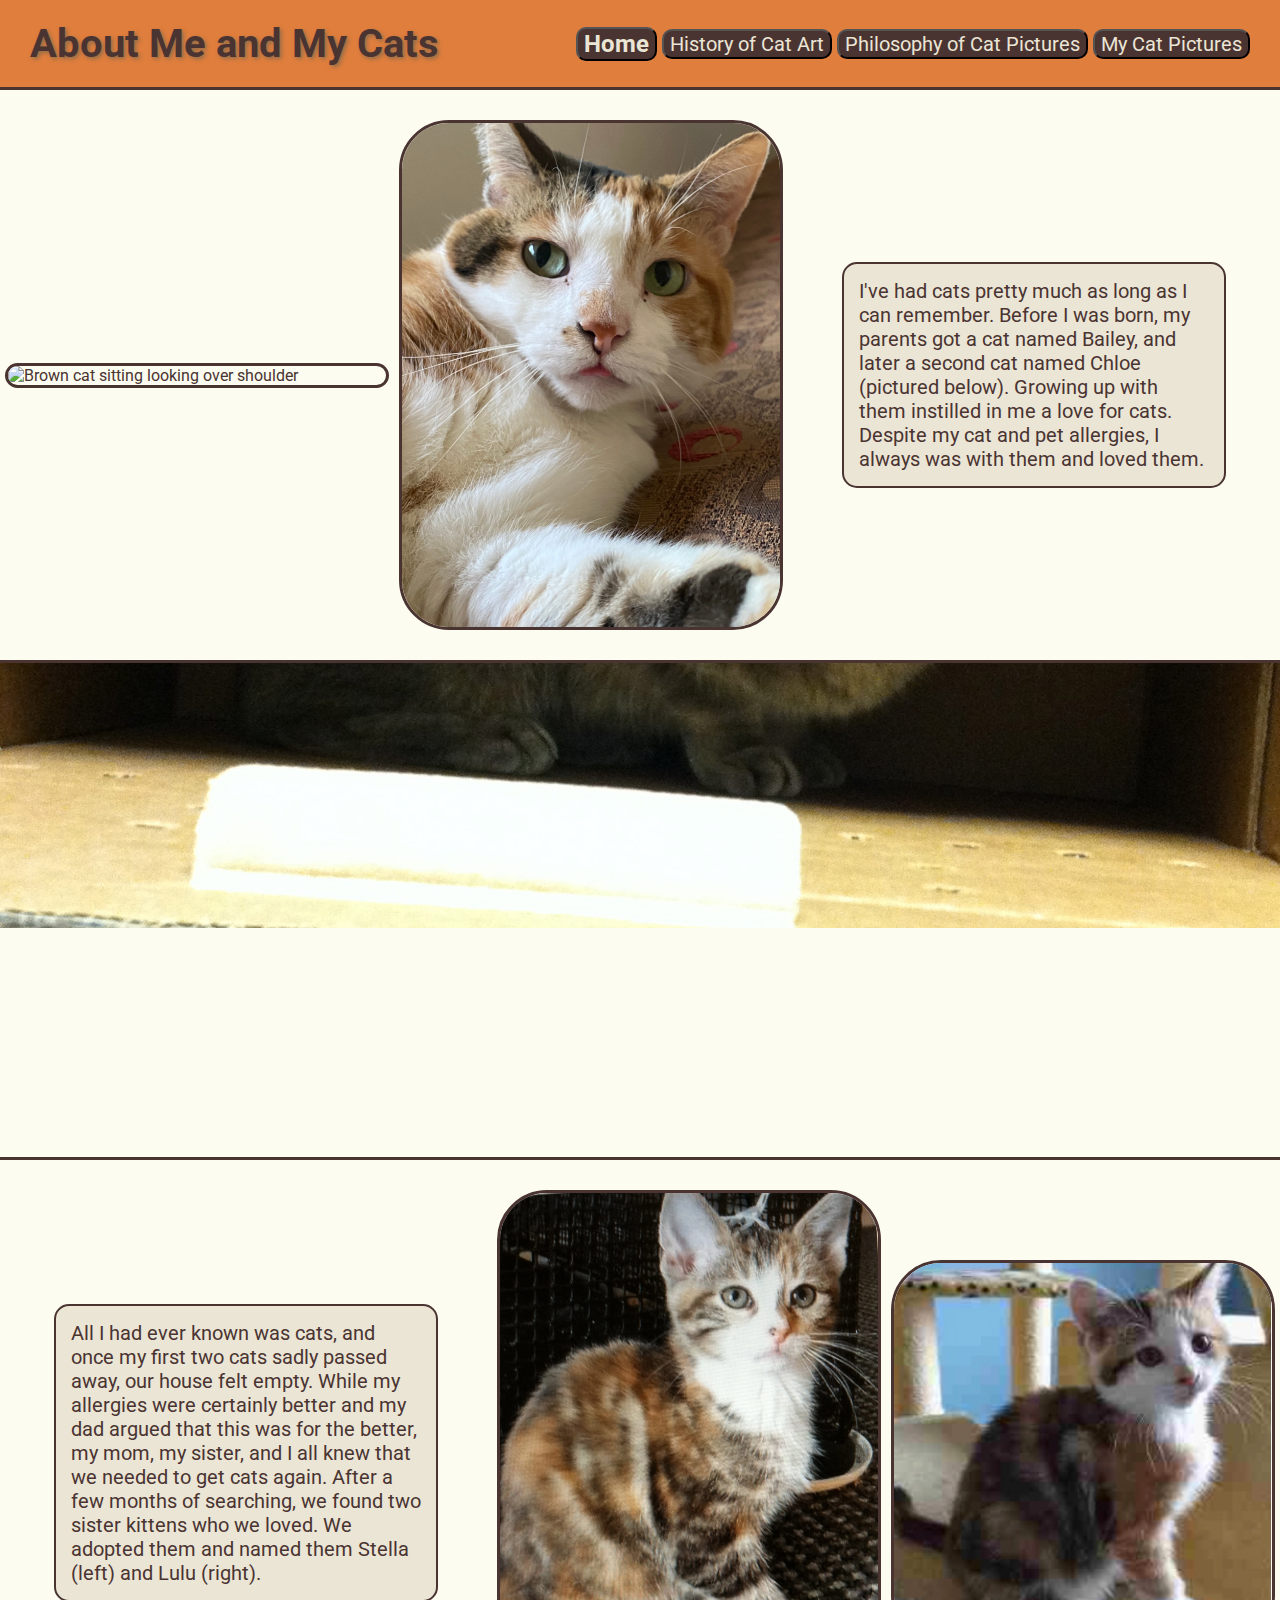
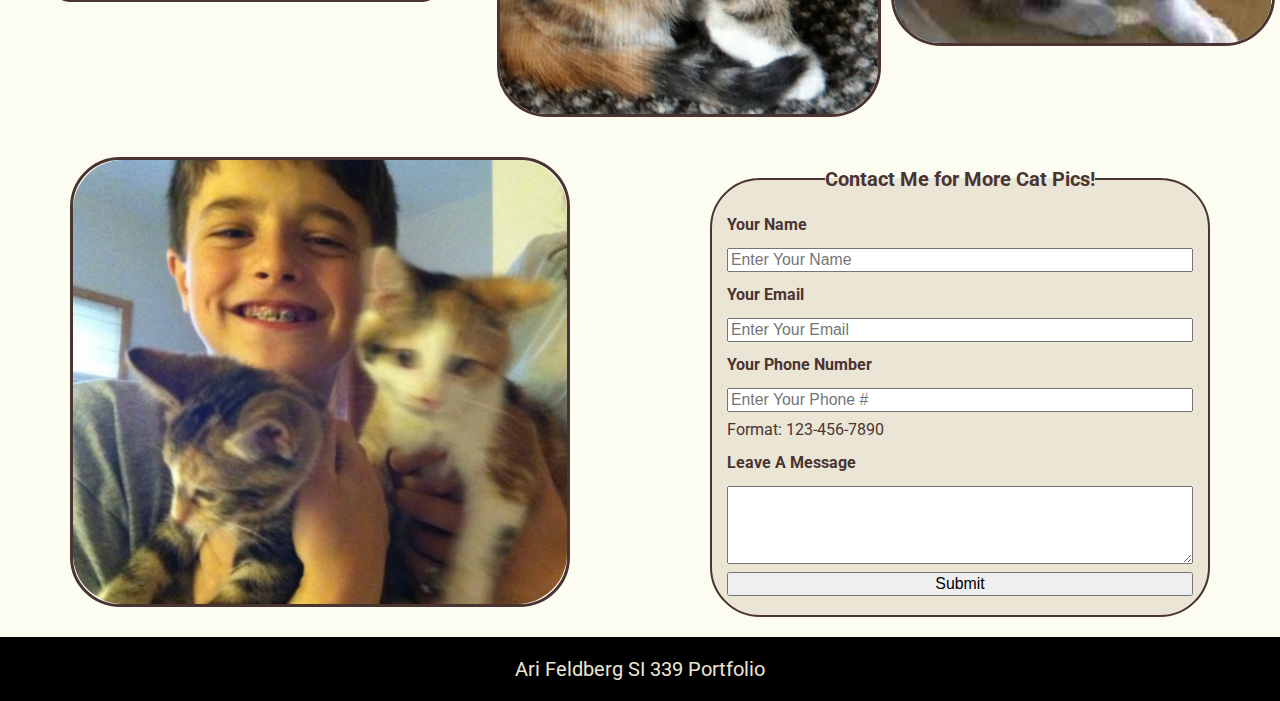
==== commit 5d8dce76: "possible final upload" ====
--- a/index.html
+++ b/index.html
@@ -68,10 +68,49 @@
                     knew that we needed to get cats again. After a few months of searching, we found two sister kittens who we loved. 
                     We adopted them and named them Stella (left) and Lulu (right). 
                 </p>
-                <img src="images/stellakitten.JPG" alt="Kitten looking at camera">
-                <img src="images/lulukitten.jpeg" alt="Kitten looking at camera">
+                <img src="images/stellakitten.JPG" alt="Stella as kitten looking at camera">
+                <img src="images/lulukitten.jpeg" alt="Lulu as kitten looking at camera">
+            </div>
+            <div class="about-bottom">
+                <div class="flip-card">
+                    <div class="flip-card-inner">
+                        <div class="flip-card-front">
+                            <img src="images/ariholdingcats.jpeg" alt="Ari holding kittens" class="card-front">
+                        </div>
+                        <div class="flip-card-back">
+                            <h1>Ari Feldberg</h1>
+                            <br>
+                            <p>UMSI Junior Studying Information Analysis</p>
+                            <br>
+                            <p>Likes Cats A Lot</p>
+                        </div>
+                    </div>
+                </div>
+                
+                <form action="https://formspree.io/f/xqknkzor" method="POST">
+                    <fieldset>
+                        <legend>Contact Me for More Cat Pics!</legend>
+                        <label for="name">Your Name</label>
+                        <input type="text" placeholder="Enter Your Name" name="name" id="name">
+                        
+                        <label for="email">Your Email</label>
+                        <input type="email" placeholder="Enter Your Email" name="email" id="email">
+                    
+                        <label for="phone-number">Your Phone Number</label>
+                        <input type="tel" placeholder="Enter Your Phone #" name="phone-number" id="phone-number">
+                        <div><span>Format: 123-456-7890</span></div>
+                    
+                    
+                        <label for="message">Leave A Message</label>
+                        <textarea name="message" rows="4" id="message"></textarea>
+                        <input type="submit" class="submitting" value="Submit">
+                    </fieldset>
+                </form>
             </div>
         </main>
+        
+        
+        
         <footer>
             <p>Ari Feldberg SI 339 Portfolio</p>
         </footer>
--- a/css/style.css
+++ b/css/style.css
@@ -43,6 +43,8 @@
     width: 40%;
     height: auto;
     display: block;
+    border: 3px solid #4a3432;
+    border-radius: 50px;
 }
 
 .articlepics img{
@@ -50,6 +52,8 @@
     width: 60%;
     height: auto;
     margin: 0px auto;
+    border: 3px solid #4a3432;
+    border-radius: 50px;
 }
 
 h1{
@@ -75,13 +79,12 @@
     justify-content: center;
     padding: 15px;
     border-radius: 15px;
-    text-align: justify;
     border: 2px solid #4a3432;
 }
 
 button{
     display: block;
-    background-color: #4a3432; /* 5c90b5 */
+    background-color: #4a3432; 
     font-size: 25px;
     margin: 5px auto;
     border-radius: 10px;
@@ -113,6 +116,10 @@
     grid-gap: 4px;
 }
 
+.gallery img{
+    border: 3px solid #4a3432;
+}
+
 .gallery .vertical1{
     grid-column-start: 1;
     grid-column-end: 2;
@@ -128,8 +135,47 @@
     grid-column-end: 3;
 }
 
+form fieldset{
+    display: flex;
+    flex-direction: column;
+    width: 80%;
+    margin: auto;
+    margin-top: 20px;
+    background-color: #ebe5d5;
+    padding: 15px;
+    border-radius: 15px;
+    border: 2px solid #4a3432;
+}
+
+fieldset legend{
+    text-align: center;
+    font-size: 20px;
+    font-weight: bold;
+}
+
+form label{
+    line-height: 30px;
+    font-weight: bold;
+}
+
 .skip a{
-    display: none;
+    background: #FFFFFF;
+    left: 0;
+    padding: 6px;
+    -webkit-transition: top 1s ease-out;
+    transition: top 1s ease-out;
+    z-index: 1;
+    position: absolute;
+    top: -50px;
+    border: 3px solid #000000;
+    border-radius: 10px; 
+    font-weight: bold;
+    color: #0000ff;
+}
+
+.skip a:focus{
+position: absolute;
+top: 0px;
 }
 
 .articlepics p{
@@ -137,6 +183,14 @@
 }
 
 .articlevertpics p{
+    display: none;
+}
+
+.carousel{
+    display: none;
+}
+
+.flip-card{
     display: none;
 }
 
@@ -189,8 +243,339 @@
         display: none;
     }
 
+    .carousel{
+        display: none;
+    }
+
+    .flip-card{
+        display: none;
+    }
+
+    form fieldset{
+        width: 60%;
+    }
+
     .skip a{
-        background: white;
+        background: #FFFFFF;
+        left: 0;
+        padding: 6px;
+        -webkit-transition: top 1s ease-out;
+        transition: top 1s ease-out;
+        z-index: 1;
+        position: absolute;
+        top: -50px;
+        border: 3px solid #000000;
+        border-radius: 10px; 
+        font-weight: bold;
+        color: #0000ff;
+    }
+
+    .skip a:focus{
+    position: absolute;
+    top: 0px;
+    }
+}
+
+
+@media screen and (min-width: 1150px) {
+    header{
+        flex-direction: row;
+        width: 100%;
+        position: sticky;
+        top: 0px;
+        z-index: 4;
+    }
+
+    header h1{
+        display: block;
+        margin: 20px 30px;
+    }
+
+    nav{
+        margin-left: auto;
+    }
+
+    .nav_links{
+        display: flex;
+        margin-left: auto;
+        align-items: center;
+        margin-right: 30px;
+    }
+
+    .nav_item{
+        margin-left: 5px;
+    }
+
+    button{
+        font-size: 20px;
+        transition: font-size 0.2s ease-in 0.1s;
+    }
+
+    #current{
+        font-size: 24px;
+    }
+
+    button:hover, button:focus{
+        font-size: 115%;
+    }
+
+    #current:hover, #current:focus{
+        font-size: calc(24px*1.15);
+    }
+
+    .articlevertpics{
+        margin-right: auto;
+    }
+
+    .articlepics img{
+        display: none;
+        text-align: center;
+    }
+
+    .articlepics{
+        min-height: 500px;
+        background-attachment: fixed;
+        background-position: center;
+        background-size: cover;
+        background-repeat: no-repeat;
+        margin: auto;
+        border-top: 3px solid #4a3432;
+        border-bottom: 3px solid #4a3432;
+    }
+
+    .aboutme .articlepics{
+        background-image: url("../images/chloe.JPG");
+    }
+
+    .history #ancient{
+        background-image: url("../images/ancientegyptcat.jpg");
+    }
+
+    .history #egyptstatue{
+        background-image: url("../images/egyptcatstatues.jpg");
+    }
+
+    .history #daguerreotype{
+        background-image: url("../images/CatDaguerreotype.png");
+    }
+
+    .articlevertpics{
+        margin-top: 30px;
+        margin-bottom: 30px;
+    }
+
+    .articlevertpics img{
+        width: 30%;
+    }
+
+    .articlevertpics p{
+        display: block;
+        width: 30%;
+    }
+
+    main p{
+        width: 350px;
+        font-size: 20px;
+        display: none;
+    }    
+
+    .history p{
+        display: block;
+        width: 550px;
+    }
+
+    .articlepics p{
+        display: block;
+        width: 35%;
+        height: fit-content;
+    }
+
+    .philosophy .articlepics img{
+        display: block;
+        width: 55%;
+    }
+
+    .philosophy .articlepics{
+        border: none;
+        display: flex;
+        min-height: 0px;
+        align-items: center;
+    }
+    
+    main h1{
+        display: none;
+    }
+
+    .carousel{
+        display: block;
+    }
+
+    .container-lg{
+        width: 80%;
+    }
+
+    .carousel-inner img{
+        height: 500px;
+        margin: auto;
+    }
+
+    .carousel-inner{
+        position: static;
+        width: 100%;
+        overflow: hidden;
+        background-color: #e07e3d;
+        border-radius: 50px;
+        border: 3px solid #4a3432;
+    }
+
+    .carousel-inner  {
+        position: relative;
+        -webkit-transition: 10s ease-in-out left;
+        -moz-transition: 10s ease-in-out left;
+        -o-transition: 10s ease-in-out left;
+        transition: 10s ease-in-out left;
+    }
+
+    .carousel-control-prev-icon{
+        background-image: url("../images/catpawleft.png");
+        padding: 30px;
+    }
+
+    .carousel-control-next-icon{
+        background-image: url("../images/catpawright.png");
+        padding: 30px;
+    }
+
+    .carousel-indicators {
+        background-color: #000000;
+        opacity: 70%;
+        width: 40%;
+        margin: auto;
+        margin-bottom: 20px;
+        border-radius: 50px;
+    }
+
+    .carousel a{
+        color: #000000;
+    }
+
+    form fieldset{
+        width: 500px;
+        height: 450px;
+        border-radius: 50px;
+        justify-content: space-around;
+    }
+
+    .gallery{
+        grid-template-columns: 1fr 1fr 1fr 1fr 1fr 1fr;
+        grid-auto-flow: column;
+    }
+
+    .gallery .horizontal1{
+        grid-column-start: 1;
+        grid-column-end: 3;
+        height: 100%;
+        overflow: hidden;
+    }
+    
+    .gallery .vertical1{
+        grid-column-start: 3;
+        grid-column-end: 4;
+        height: 100%;
+        overflow: hidden;
+    }
+
+    .gallery .horizontal2{
+        grid-column-start: 4;
+        grid-column-end: 6;
+        height: 100%;
+        overflow: hidden;
+    }
+
+    .gallery .vertical2{
+        grid-column-start: 6;
+        grid-column-end: 7;
+        height: 100%;
+        overflow: hidden;
+    }
+
+    .gallery img{
+        border-top-right-radius: 15px;
+        border-bottom-left-radius: 15px;
+    }
+
+    .about-bottom{
+        display: flex;
+        width: 100%;
+        justify-content: space-around;
+        align-items: center;
+    }
+
+    .flip-card{
+        display: flex;
+        background-color: transparent;
+        width: 500px;
+        height: 450px; 
+        border: 3px solid #4a3432;
+        perspective: 1000px;
+        border-radius: 50px;
+    }
+
+    .flip-card-inner{
+        position: relative;
+        width: 100%;
+        height: 100%;
+        text-align: center;
+        transition: transform 0.8s;
+        transform-style: preserve-3d;
+    }
+
+    .flip-card:hover .flip-card-inner, .flip-card:focus .flip-card-inner, .flip-card:focus-within .flip-card-inner{
+        transform: rotateY(180deg);
+    }
+
+    .flip-card-front, .flip-card-back{
+        position: absolute;
+        width: 100%;
+        height: 100%;
+        -webkit-backface-visibility: hidden;
+        backface-visibility: hidden;
+        border-radius: 50px;
+    }
+
+    .flip-card-front{
+        background-color: #ebe5d5;
+        color: #000000;
+    }
+
+    .flip-card-front{
+        overflow: hidden;
+    }
+
+    .flip-card-back p{
+        font-size: 25px;
+    }
+
+    .flip-card-back{
+        background-color: #ebe5d5;
+        color: #000000;
+        transform: rotateY(180deg);
+        display: flex;
+        flex-direction: column;
+        justify-content: center;
+    }
+
+    .flip-card-back h1{
+        display: block;
+    }
+
+    .flip-card-back p{
+        display: block;
+        border: none;
+    }
+
+    .skip a{
+        background: #FFFFFF;
         left: 0;
         padding: 6px;
         -webkit-transition: top 1s ease-out;
@@ -211,206 +596,25 @@
 }
 
 
-@media screen and (min-width: 1150px) {
-    header{
-        flex-direction: row;
-        width: 100%;
-        position: sticky;
-        top: 0px;
-        z-index: 4;
-    }
-
-    header h1{
-        display: block;
-        margin: 20px 30px;
-    }
-
-    nav{
-        margin-left: auto;
-    }
-
-    .nav_links{
-        display: flex;
-        margin-left: auto;
-        align-items: center;
-        margin-right: 30px;
-    }
-
-    .nav_item{
-        margin-left: 5px;
+@media screen and (prefers-reduced-motion: reduce){
+    .skip a{
+        -webkit-transition: initial;
+        transition: initial;
+    }
+
+    .articlepics{
+        background-attachment: initial;
     }
 
     button{
-        font-size: 20px;
-        transition: font-size 0.2s ease-in 0.1s;
-    }
-
-    #current{
-        font-size: 24px;
-    }
-
-    button:hover, button:focus{
-        font-size: 115%;
-    }
-
-    #current:hover, #current:focus{
-        font-size: calc(24px*1.15);
-    }
-
-    .articlevertpics{
-        margin-right: auto;
-    }
-
-    .articlepics img{
-        display: none;
-        text-align: center;
-    }
-
-    .articlepics{
-        min-height: 500px;
-        background-attachment: fixed;
-        background-position: center;
-        background-size: cover;
-        background-repeat: no-repeat;
-        margin: auto;
-        border-top: 3px solid #4a3432;
-        border-bottom: 3px solid #4a3432;
-    }
-
-    .aboutme .articlepics{
-        background-image: url("../images/chloe.JPG");
-    }
-
-    .history #ancient{
-        background-image: url("../images/ancientegyptcat.jpg");
-    }
-
-    .history #egyptstatue{
-        background-image: url("../images/egyptcatstatues.jpg");
-    }
-
-    .history #daguerreotype{
-        background-image: url("../images/CatDaguerreotype.png");
-    }
-
-    .articlevertpics{
-        margin-top: 30px;
-        margin-bottom: 30px;
-    }
-
-    .articlevertpics img{
-        width: 30%;
-    }
-
-    .articlevertpics p{
-        display: block;
-        width: 30%;
-    }
-
-    main p{
-        width: 350px;
-        font-size: 20px;
-        display: none;
-    }    
-
-    .history p{
-        display: block;
-        width: 550px;
-    }
-
-    .articlepics p{
-        display: block;
-        width: 35%;
-        height: fit-content;
-    }
-
-    .philosophy .articlepics img{
-        display: block;
-        width: 55%;
-    }
-
-    .philosophy .articlepics{
-        border: none;
-        display: flex;
-        min-height: 0px;
-        align-items: center;
-    }
-    
-    main h1{
-        display: none;
-    }
-
-    .container-lg{
-        width: 80%;
-    }
-
-    .carousel-inner img{
-        height: 500px;
-        margin: auto;
-    }
-
-    .carousel-inner{
-        position: static;
-        width: 100%;
-        overflow: hidden;
-        background-color: #e07e3d;
-        border-radius: 50px;
-        border: 3px solid #4a3432;
-    }
-
-    .carousel-inner  {
-        position: relative;
-        /* display: none; */
-        -webkit-transition: 10s ease-in-out left;
-        -moz-transition: 10s ease-in-out left;
-        -o-transition: 10s ease-in-out left;
-        transition: 10s ease-in-out left;
-    }
-
-    .carousel-control-prev-icon{
-        background-image: url("../images/catpawleft.png");
-        padding: 30px;
-    }
-
-    .carousel-control-next-icon{
-        background-image: url("../images/catpawright.png");
-        padding: 30px;
-    }
-
-    .carousel-indicators {
-        background-color: #000000;
-        opacity: 70%;
-        width: 40%;
-        margin: auto;
-        margin-bottom: 20px;
-        border-radius: 50px;
-    }
-    
-    .carousel-control-next-icon p, .carousel-control-prev-icon p{
-        position:relative;
-        margin-top: 35px;
-        right: 17px;
-        color: #000000;
-        text-decoration-color: #000000;
-    }
-
-    .skip a{
-        background: white;
-        left: 0;
-        padding: 6px;
-        -webkit-transition: top 1s ease-out;
-        transition: top 1s ease-out;
-        z-index: 1;
-        position: absolute;
-        top: -40px;
-        border: 3px solid #000000;
-        border-radius: 10px; 
-        font-weight: bold;
-        color: #0000ff;
-    }
-
-    .skip a:focus{
-    position: absolute;
-    top: 0px;
+        transition: initial;
+    }
+
+    .flip-card:hover .flip-card-inner, .flip-card:focus .flip-card-inner, .flip-card:focus-within .flip-card-inner{
+        transform: initial;
+    }
+
+    .flip-card-back{
+        transform: initial;
     }
 }